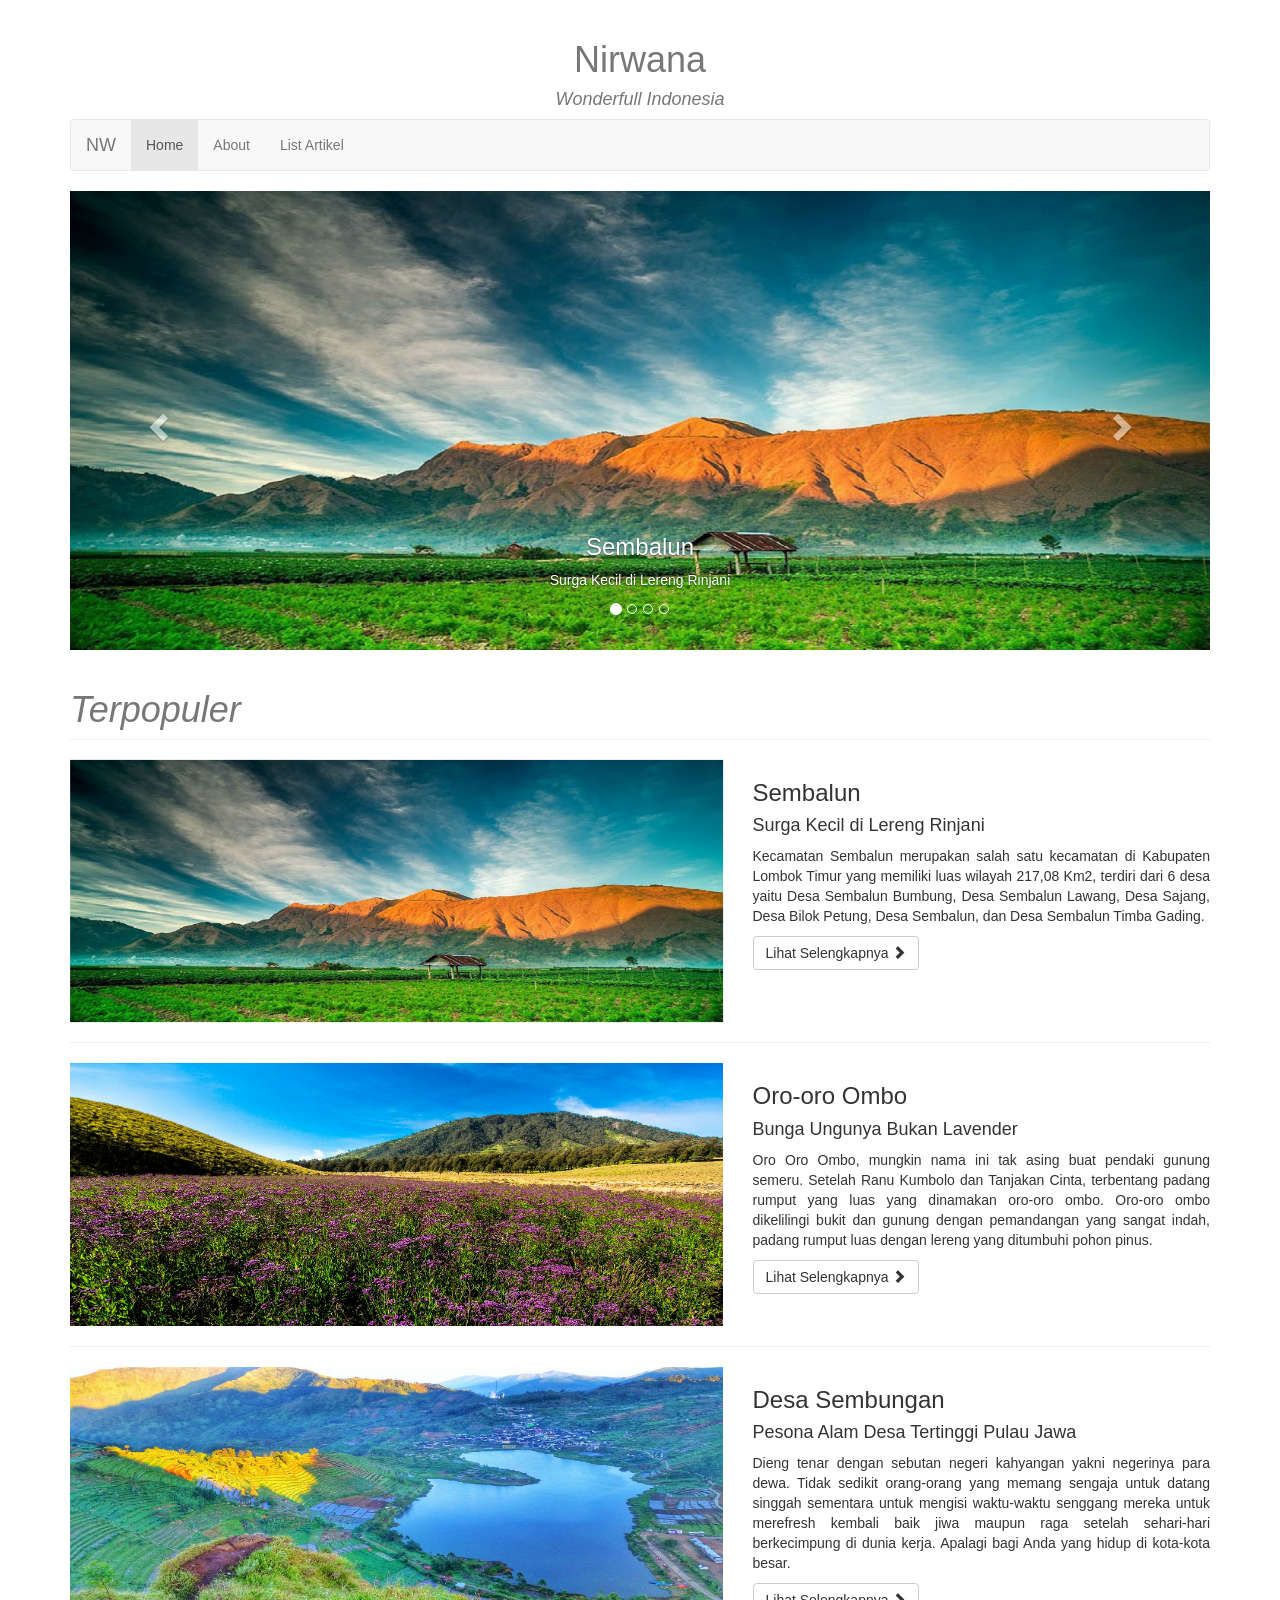
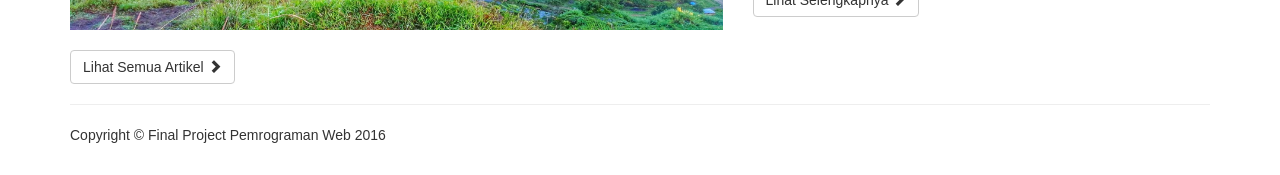
==== index.html @ 18ee72d6 "FP" ====
<!DOCTYPE html>  
<html lang="en"> <head>
    <title>Welcome</title>
    <meta charset="utf-8">
    <meta name="viewport" content="width=device-width, initialscale=1">
    <link rel="stylesheet" href="css/bootstrap.min.css">
    <link rel="stylesheet" href="css/navbar.css">
  </head><body>
    <div class="cover">
      <div class="cover-image"></div>
    </div>
    <div class="container">
      <!-- navbar -->
      <div class="row">
        <div class="col-md-12 text-center">
          <h1 class="text-muted">Nirwana</h1>
          <h4 class="text-muted">
            <i>Wonderfull Indonesia</i>
          </h4>
        </div>
      </div>
      <nav class="navbar navbar-default">
        <div class="container-fluid">
          <div class="navbar-header">
            <button type="button" class="navbar-toggle collapsed" data-toggle="collapse" data-target="#navbar" aria-expanded="false" aria-controls="navbar">
              <span class="sr-only">Toggle navigation</span>
              <span class="icon-bar"></span>
              <span class="icon-bar"></span>
              <span class="icon-bar"></span>
            </button>
            <a class="navbar-brand" href="#">NW</a>
          </div>
          <div id="navbar" class="navbar-collapse collapse">
            <ul class="nav navbar-nav">
              <li class="active">
                <a href="#">Home</a>
              </li>
              <li>
                <a href="about.html">About</a>
              </li>
              <li>
                <a href="listartikel.html">List Artikel</a>
              </li>
            </ul>
          </div>
          <!--/.nav-collapse -->
        </div>
        <!--/.container-fluid -->
      </nav>
      <div class="row"></div>
      <!-- navbar -->
      <!-- Slide -->
      <!-- Carousel plugin : javascript yang ada di bootstrap.js -->
      <div id="myCarousel" class="carousel slide" data-ride="carousel">
        <!-- Indicators / bulet" di bawah gambar -->
        <ol class="carousel-indicators">
          <li data-target="#myCarousel" data-slide-to="0" class="active"></li>
          <li data-target="#myCarousel" data-slide-to="1"></li>
          <li data-target="#myCarousel" data-slide-to="2"></li>
          <li data-target="#myCarousel" data-slide-to="3"></li>
        </ol>
        <!-- Wrapper for slides -->
        <div class="carousel-inner" role="listbox">
          <div class="item active">
            <img src="img\sembalun-lawang.jpg" alt="Chania">
            <div class="carousel-caption">
              <h3>Sembalun</h3>
              <p>Surga Kecil di Lereng Rinjani</p>
            </div>
          </div>
          <div class="item">
            <img src="img\Dieng.jpeg" alt="Chania">
            <div class="carousel-caption">
              <h3>Desa Sembungan</h3>
              <p>Keindahan Pesona Alama Desa Tertinggi Di Pulau Jawa</p>
            </div>
          </div>
          <div class="item">
            <img src="img\oro-oro ombo.jpg" alt="Flower">
            <div class="carousel-caption">
              <h3>Oro-oro Ombo</h3>
              <p>Bunga Ungunya Bukan Lavender</p>
            </div>
          </div>
          <div class="item">
            <img src="img\raja ampat.jpg" alt="Flower">
            <div class="carousel-caption">
              <h3>Welcome To Raja Ampat</h3>
              <p>The Paradise On Earth</p>
            </div>
          </div>
        </div>
        <!--carousel-inner-->
        <!-- kontrol ke kanan dan ke kiri <> -->
        <a class="left carousel-control" href="#myCarousel" role="button" data-slide="prev">



		<span class="glyphicon glyphicon-chevron-left" aria-hidden="true"></span>



		<span class="sr-only">Previous</span>



	</a>
        <a class="right carousel-control" href="#myCarousel" role="button" data-slide="next">



		<span class="glyphicon glyphicon-chevron-right" aria-hidden="true"></span>



		<span class="sr-only">Next</span>



	</a>
      </div>
      <!--myCarousel-->
      <!-- Slide -->
      <!-- Page Content -->
      <!-- Page Heading -->
      <div class="row">
        <div class="col-lg-12">
          <h1 class="page-header text-muted">
            <i>Terpopuler</i>
          </h1>
        </div>
      </div>
      <!-- /.row -->
      <!-- Project One -->
      <div class="row">
        <div class="col-md-7">
          <a href="#">

            <img class="img-responsive" src="img\sembalun-lawang.jpg" alt="">

          </a>
        </div>
        <div class="col-md-5">
          <h3>Sembalun</h3>
          <h4 contenteditable="true">Surga Kecil di Lereng Rinjani</h4>
          <p class="text-justify">Kecamatan Sembalun merupakan salah satu kecamatan di Kabupaten Lombok
            Timur yang memiliki luas wilayah 217,08 Km2, terdiri dari 6 desa yaitu
            Desa Sembalun Bumbung, Desa Sembalun Lawang, Desa Sajang, Desa Bilok Petung,
            Desa Sembalun, dan Desa Sembalun Timba Gading.&nbsp;</p>
          <a class="btn btn-default" href="rinjani.html">Lihat Selengkapnya <span class="glyphicon glyphicon-chevron-right"></span></a>
        </div>
      </div>
      <!-- /.row -->
      <hr>
      <!-- Project Two -->
      <div class="row">
        <div class="col-md-7">
          <a href="#">

             <img class="img-responsive" src="img\oro-oro ombo.jpg" alt="">

          </a>
        </div>
        <div class="col-md-5">
          <h3>Oro-oro Ombo</h3>
          <h4 contenteditable="true">Bunga Ungunya Bukan Lavender</h4>
          <p class="text-justify">Oro Oro Ombo, mungkin nama ini tak asing buat pendaki gunung semeru. Setelah
            Ranu Kumbolo dan Tanjakan Cinta, terbentang padang rumput yang luas yang
            dinamakan oro-oro ombo. Oro-oro ombo dikelilingi bukit dan gunung dengan
            pemandangan yang sangat indah, padang rumput luas dengan lereng yang ditumbuhi
            pohon pinus.</p>
          <a class="btn btn-default" href="orooro.html">Lihat Selengkapnya <span class="glyphicon glyphicon-chevron-right"></span></a>
        </div>
      </div>
      <!-- /.row -->
      <hr>
      <!-- Project Three -->
      <div class="row">
        <div class="col-md-7">
          <a href="#">

             <img class="img-responsive" src="img\Dieng.jpeg" alt="">

          </a>
        </div>
        <div class="col-md-5">
          <h3>Desa Sembungan</h3>
          <h4>Pesona Alam Desa Tertinggi Pulau Jawa</h4>
          <p class="text-justify">Dieng tenar dengan sebutan negeri kahyangan yakni negerinya para dewa.
            Tidak sedikit orang-orang yang memang sengaja untuk datang singgah sementara
            untuk mengisi waktu-waktu senggang mereka untuk merefresh kembali baik
            jiwa maupun raga setelah sehari-hari berkecimpung di dunia kerja. Apalagi
            bagi Anda yang hidup di kota-kota besar.</p>
          <a class="btn btn-default" href="dieng.html">Lihat Selengkapnya

            <span class="glyphicon glyphicon-chevron-right"></span>

            </a>
        </div>
      </div>
      <!-- /.row -->
      <br>
      <div>
        <a class="btn btn-default" href="#">Lihat Semua Artikel

         <span class="glyphicon glyphicon-chevron-right"></span>

      </a>
      </div>
      <hr>
      <!-- Page Content -->
      <!-- Footer -->
      <footer>
        <div class="row">
          <div class="col-lg-12">
            <p>Copyright © Final Project Pemrograman Web 2016</p>
          </div>
        </div>
        <!-- /.row -->
      </footer>
      <!-- Footer -->
    </div>
    <!--/container-->
    <script src="js/jquery-1.12.4.min.js"></script>
    <script src="js/bootstrap.min.js"></script>
  

</body></html>
---- css/navbar.css ----
body {
  padding-top: 20px;
  padding-bottom: 20px;
}

.navbar {
  margin-bottom: 20px;
}

.navbar-default {
	background-image: none;
}
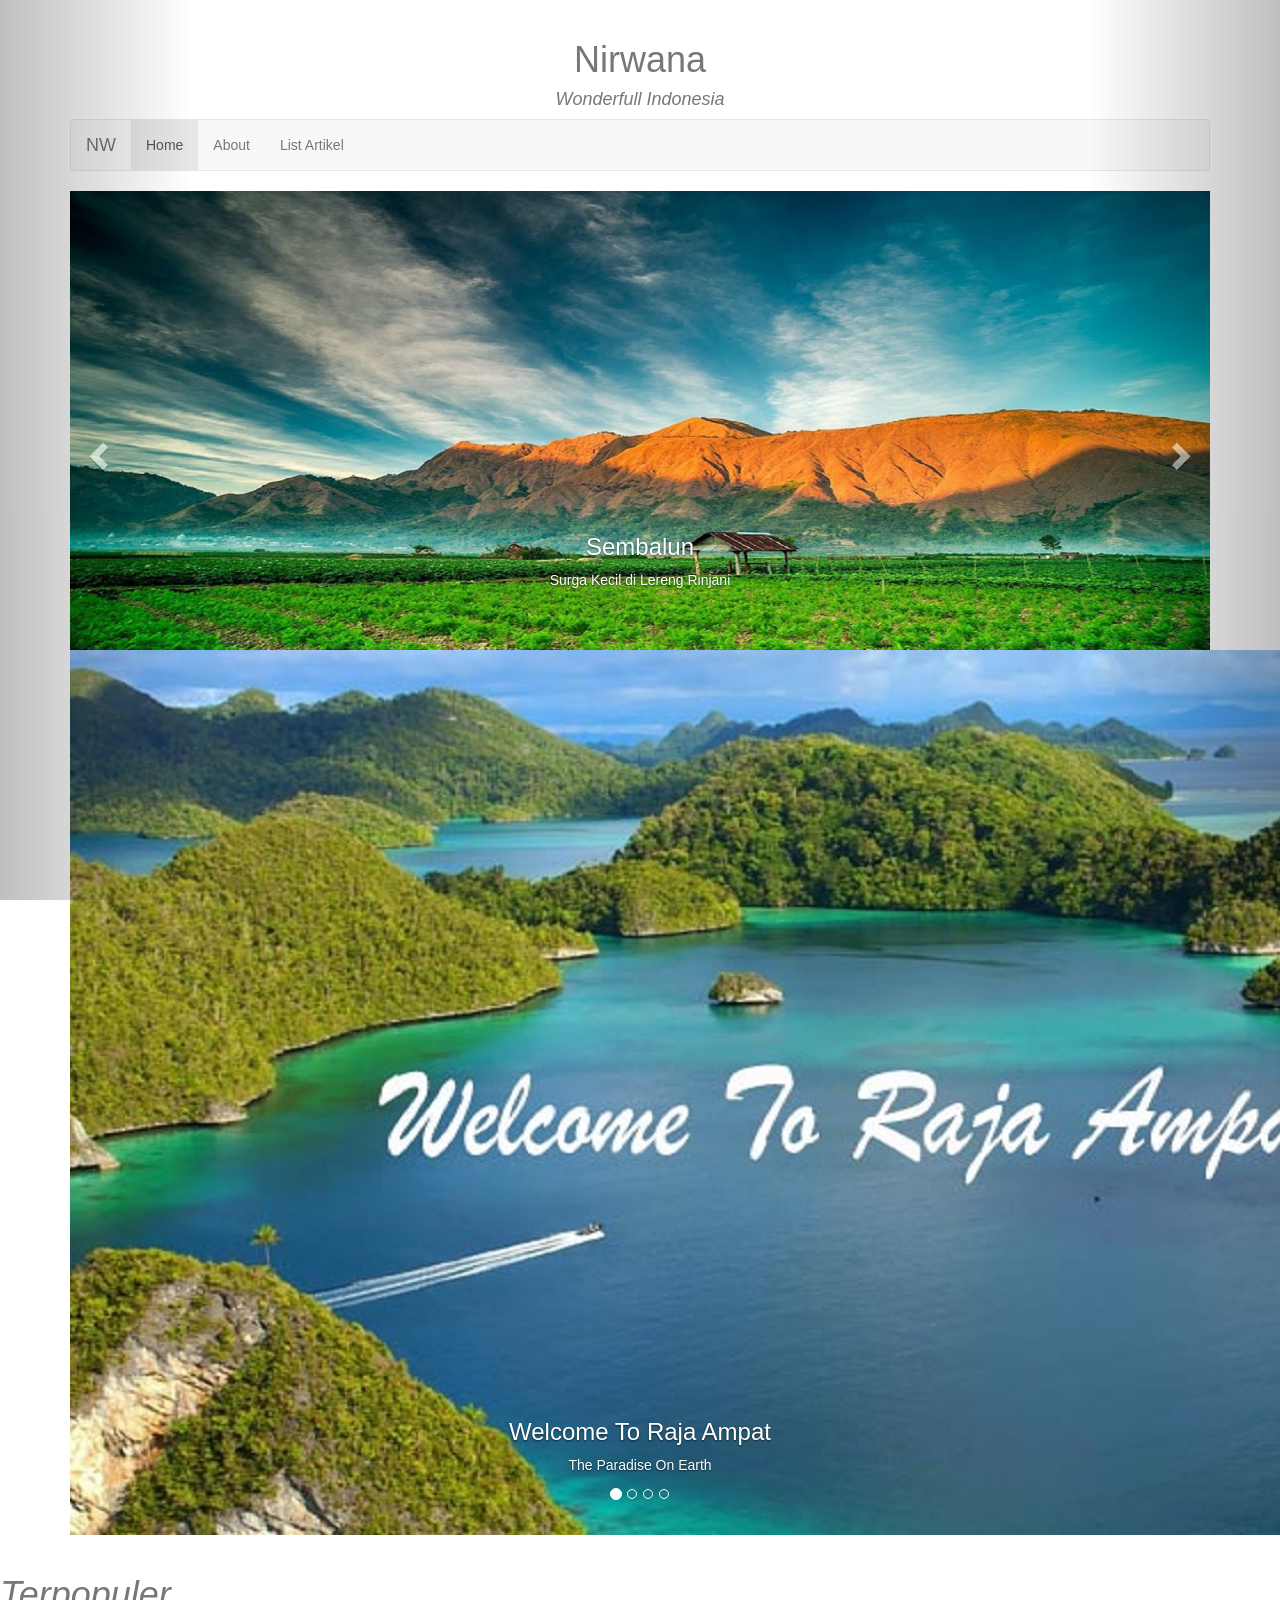
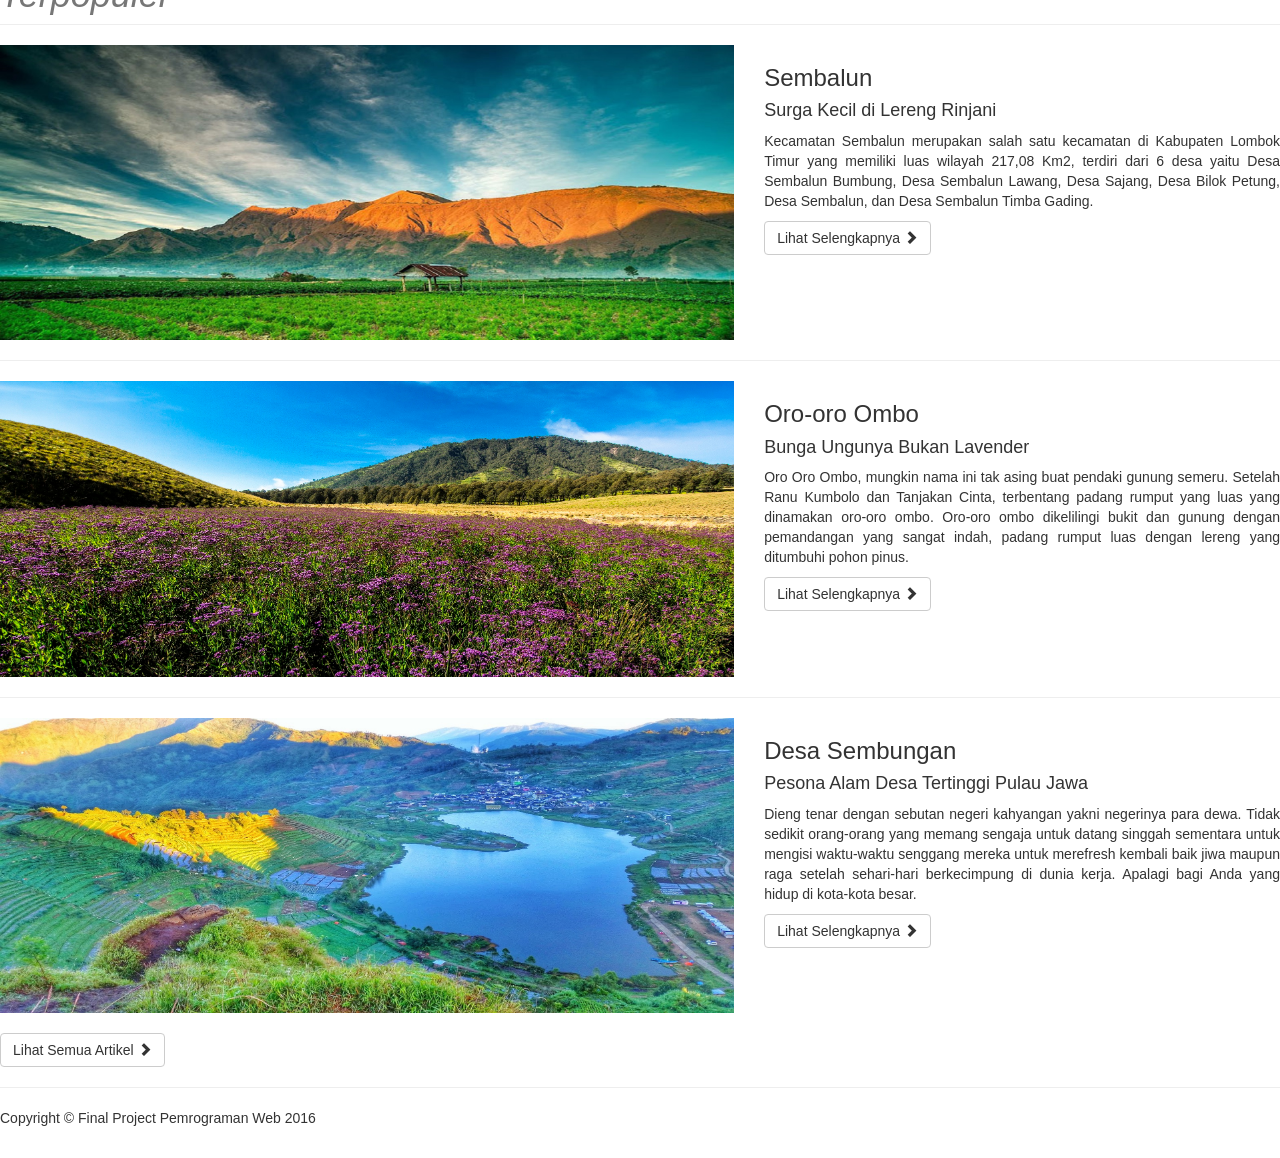
==== commit e7e1dc74: "FP" ====
--- a/index.html
+++ b/index.html
@@ -62,28 +62,28 @@
         <!-- Wrapper for slides -->
         <div class="carousel-inner" role="listbox">
           <div class="item active">
-            <img src="img\sembalun-lawang.jpg" alt="Chania">
+            <img src="img\sembalun-lawang.jpg" alt="sembalun">
             <div class="carousel-caption">
               <h3>Sembalun</h3>
               <p>Surga Kecil di Lereng Rinjani</p>
             </div>
           </div>
           <div class="item">
-            <img src="img\Dieng.jpeg" alt="Chania">
+            <img src="img\Dieng.jpeg" alt="dieng">
             <div class="carousel-caption">
               <h3>Desa Sembungan</h3>
               <p>Keindahan Pesona Alama Desa Tertinggi Di Pulau Jawa</p>
             </div>
           </div>
           <div class="item">
-            <img src="img\oro-oro ombo.jpg" alt="Flower">
+            <img src="img\oro-oro ombo.jpg" alt="oro-oro>
             <div class="carousel-caption">
               <h3>Oro-oro Ombo</h3>
               <p>Bunga Ungunya Bukan Lavender</p>
             </div>
           </div>
           <div class="item">
-            <img src="img\raja ampat.jpg" alt="Flower">
+            <img src="img\raja ampat.jpg" alt="rajaampat">
             <div class="carousel-caption">
               <h3>Welcome To Raja Ampat</h3>
               <p>The Paradise On Earth</p>
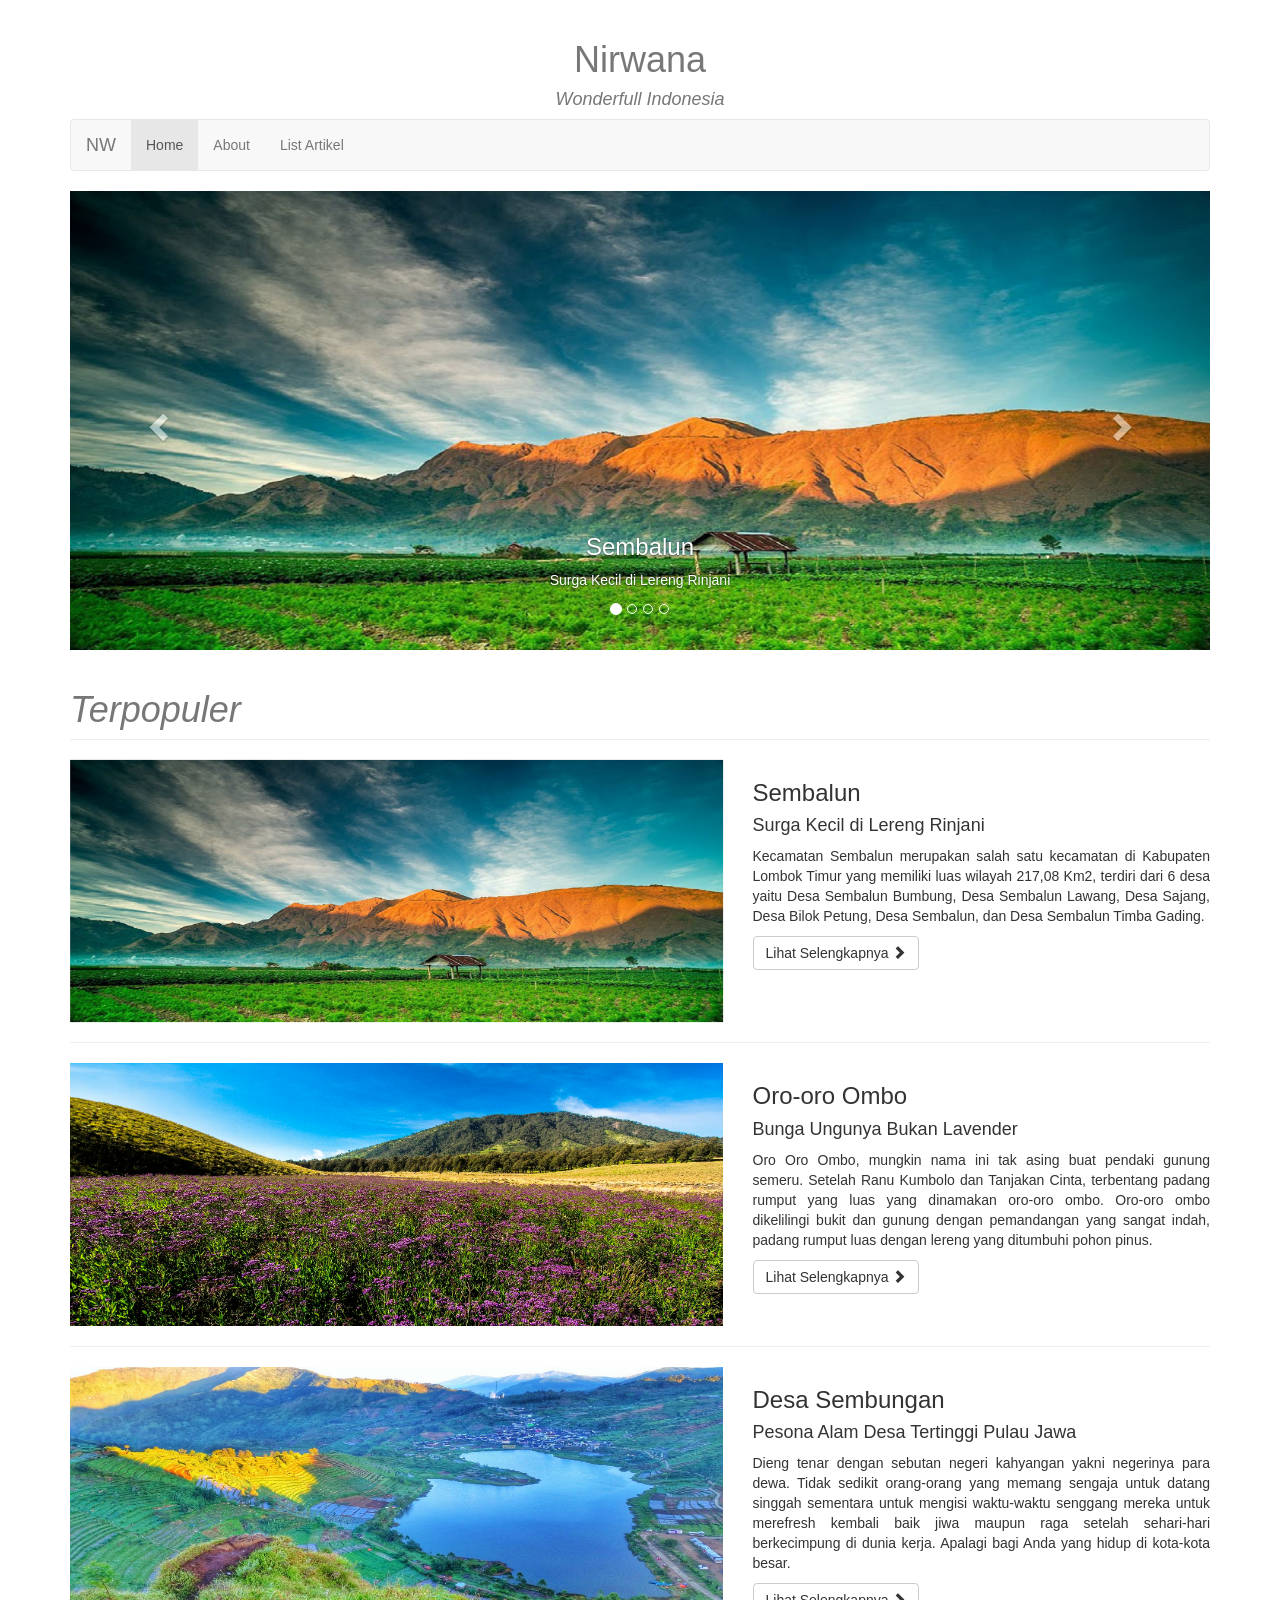
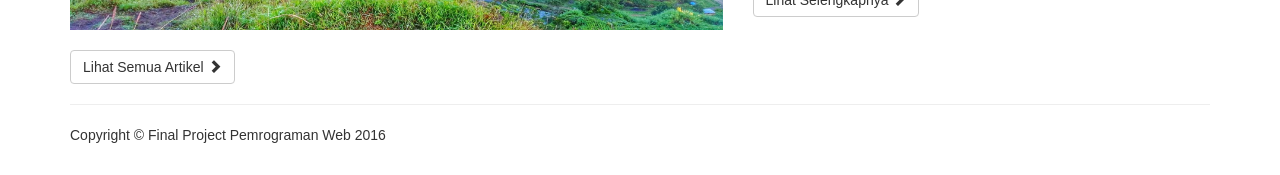
==== commit bfd545ae: "FP" ====
--- a/index.html
+++ b/index.html
@@ -62,28 +62,28 @@
         <!-- Wrapper for slides -->
         <div class="carousel-inner" role="listbox">
           <div class="item active">
-            <img src="img\sembalun-lawang.jpg" alt="sembalun">
+            <img src="img\sembalun-lawang.jpg">
             <div class="carousel-caption">
               <h3>Sembalun</h3>
               <p>Surga Kecil di Lereng Rinjani</p>
             </div>
           </div>
           <div class="item">
-            <img src="img\Dieng.jpeg" alt="dieng">
+            <img src="img\Dieng.jpeg">
             <div class="carousel-caption">
               <h3>Desa Sembungan</h3>
               <p>Keindahan Pesona Alama Desa Tertinggi Di Pulau Jawa</p>
             </div>
           </div>
           <div class="item">
-            <img src="img\oro-oro ombo.jpg" alt="oro-oro>
+            <img src="img\oro-oro ombo.jpg">
             <div class="carousel-caption">
               <h3>Oro-oro Ombo</h3>
               <p>Bunga Ungunya Bukan Lavender</p>
             </div>
           </div>
           <div class="item">
-            <img src="img\raja ampat.jpg" alt="rajaampat">
+            <img src="img\raja ampat.jpg" >
             <div class="carousel-caption">
               <h3>Welcome To Raja Ampat</h3>
               <p>The Paradise On Earth</p>
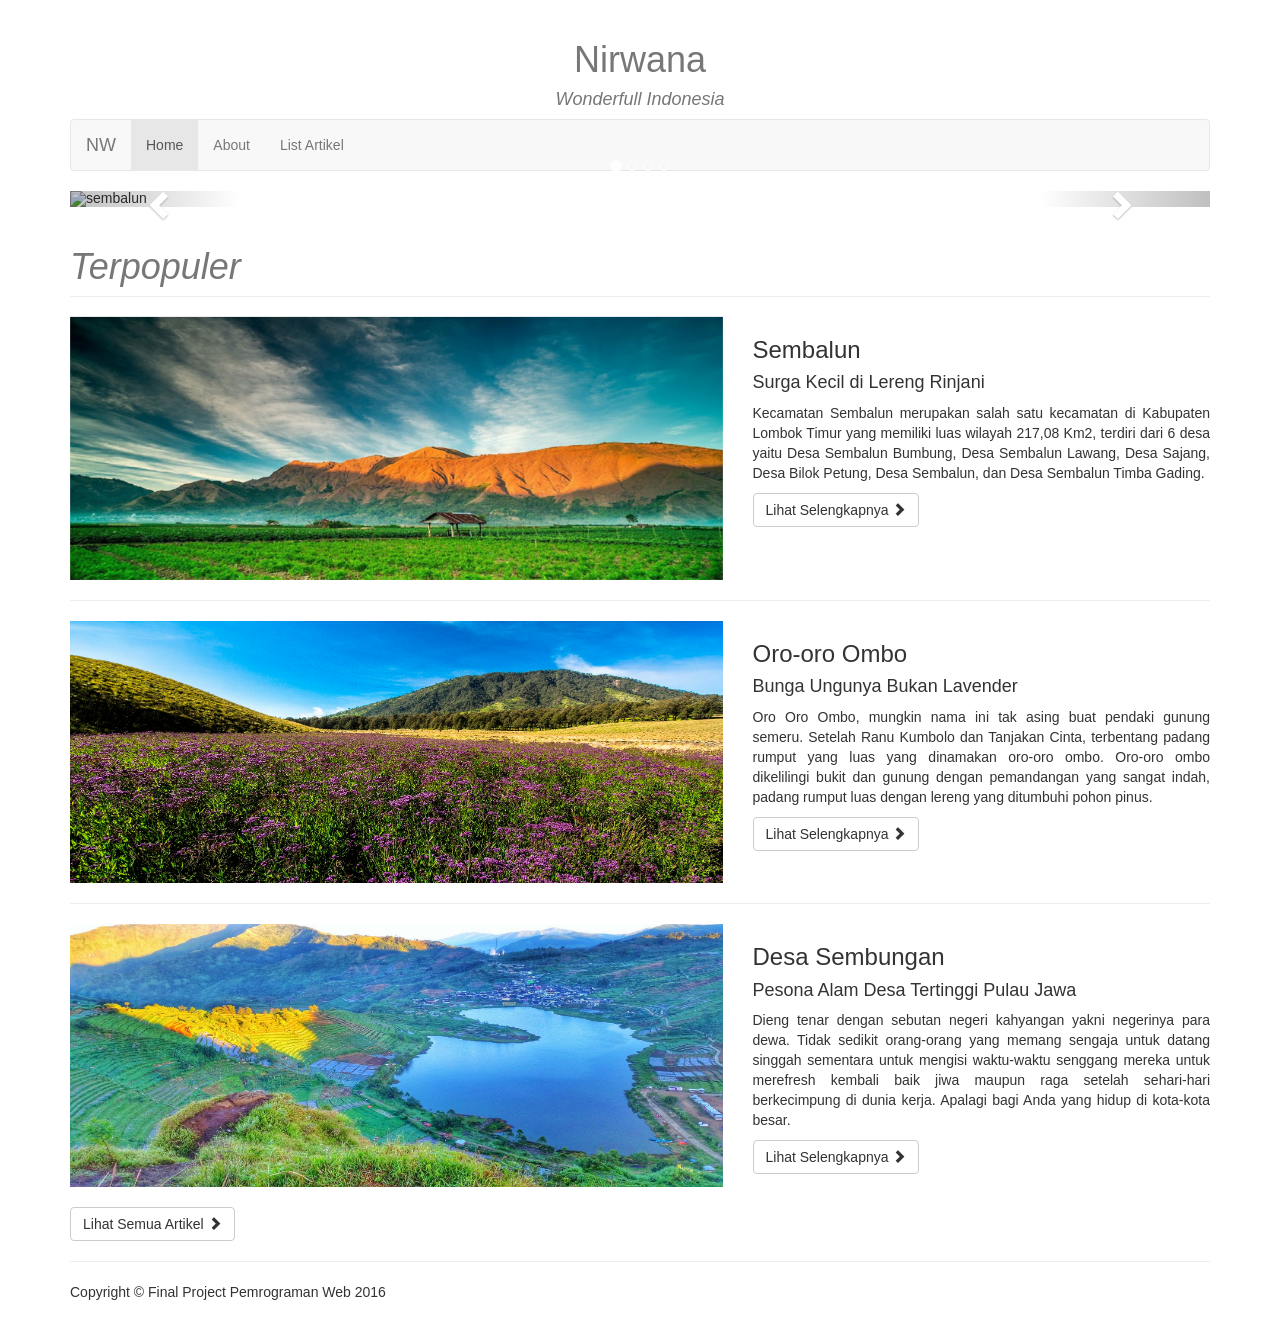
==== commit 90641161: "FP" ====
--- a/index.html
+++ b/index.html
@@ -62,28 +62,28 @@
         <!-- Wrapper for slides -->
         <div class="carousel-inner" role="listbox">
           <div class="item active">
-            <img src="img\sembalun-lawang.jpg">
+            <img src="img\sembalunlawang.jpg" alt="sembalun"/>
             <div class="carousel-caption">
               <h3>Sembalun</h3>
               <p>Surga Kecil di Lereng Rinjani</p>
             </div>
           </div>
           <div class="item">
-            <img src="img\Dieng.jpeg">
+            <img src="img\Dieng.jpeg" alt="dieng"/>
             <div class="carousel-caption">
               <h3>Desa Sembungan</h3>
               <p>Keindahan Pesona Alama Desa Tertinggi Di Pulau Jawa</p>
             </div>
           </div>
           <div class="item">
-            <img src="img\oro-oro ombo.jpg">
+            <img src="img\oro-oro ombo.jpg" alt="oro-oro"/>
             <div class="carousel-caption">
               <h3>Oro-oro Ombo</h3>
               <p>Bunga Ungunya Bukan Lavender</p>
             </div>
           </div>
           <div class="item">
-            <img src="img\raja ampat.jpg" >
+            <img src="img\raja ampat.jpg" alt="ampat"/>
             <div class="carousel-caption">
               <h3>Welcome To Raja Ampat</h3>
               <p>The Paradise On Earth</p>
@@ -136,7 +136,7 @@
         <div class="col-md-7">
           <a href="#">
 
-            <img class="img-responsive" src="img\sembalun-lawang.jpg" alt="">
+            <img class="img-responsive" src="img\sembalun-lawang.jpg" alt="sembalun">
 
           </a>
         </div>
@@ -157,7 +157,7 @@
         <div class="col-md-7">
           <a href="#">
 
-             <img class="img-responsive" src="img\oro-oro ombo.jpg" alt="">
+             <img class="img-responsive" src="img\oro-oro ombo.jpg" alt="oro-oro">
 
           </a>
         </div>
@@ -179,7 +179,7 @@
         <div class="col-md-7">
           <a href="#">
 
-             <img class="img-responsive" src="img\Dieng.jpeg" alt="">
+             <img class="img-responsive" src="img\Dieng.jpeg" alt="dieng">
 
           </a>
         </div>
@@ -201,7 +201,7 @@
       <!-- /.row -->
       <br>
       <div>
-        <a class="btn btn-default" href="#">Lihat Semua Artikel
+        <a class="btn btn-default" href="listartikel.html">Lihat Semua Artikel
 
          <span class="glyphicon glyphicon-chevron-right"></span>
 
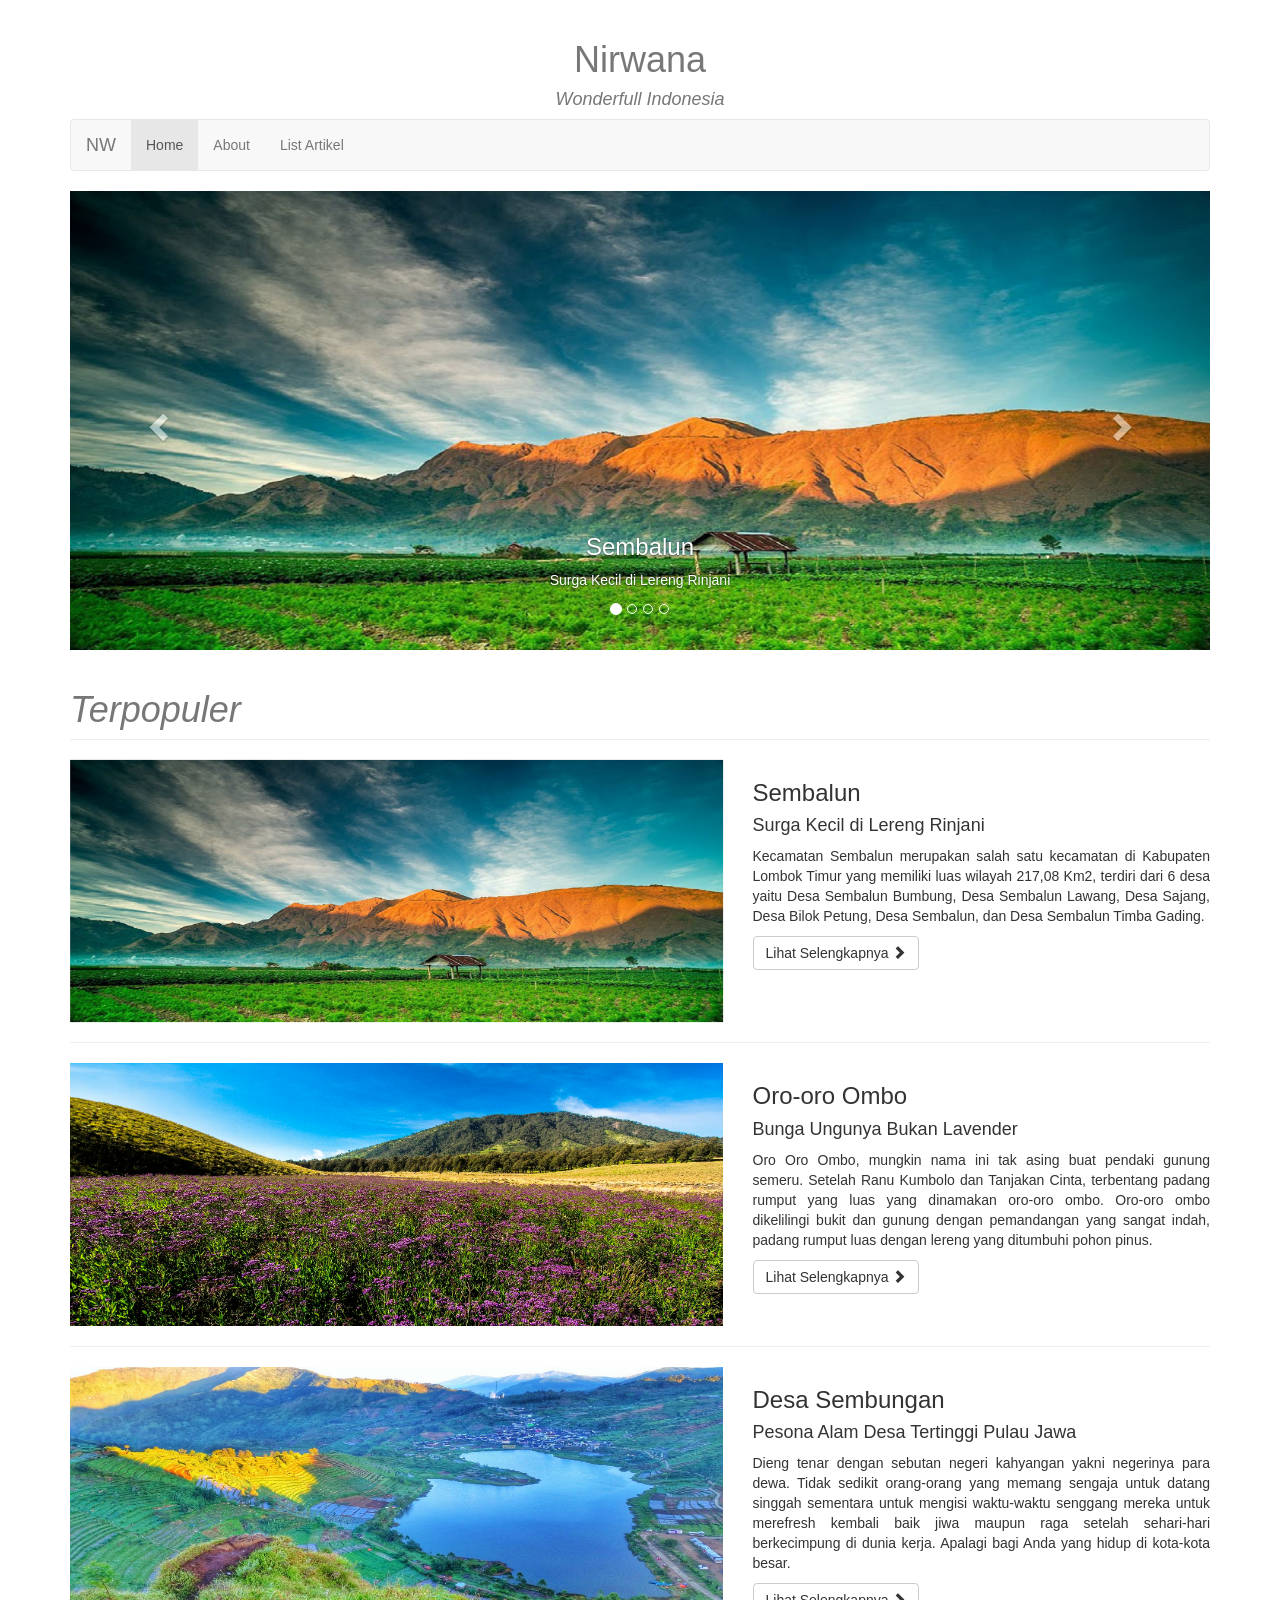
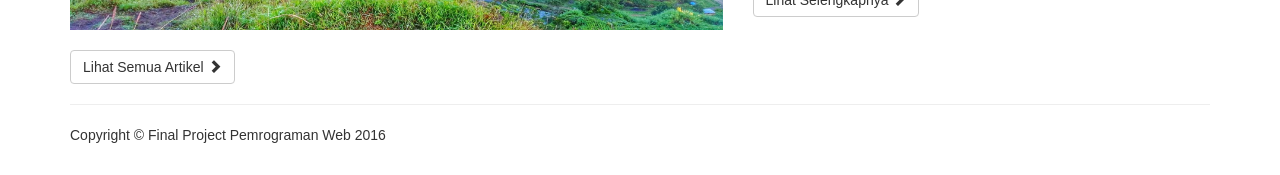
==== commit e3e14c18: "FP" ====
--- a/index.html
+++ b/index.html
@@ -62,7 +62,7 @@
         <!-- Wrapper for slides -->
         <div class="carousel-inner" role="listbox">
           <div class="item active">
-            <img src="img\sembalunlawang.jpg" alt="sembalun"/>
+            <img src="img\sembalun-lawang.jpg" alt="sembalun"/>
             <div class="carousel-caption">
               <h3>Sembalun</h3>
               <p>Surga Kecil di Lereng Rinjani</p>
